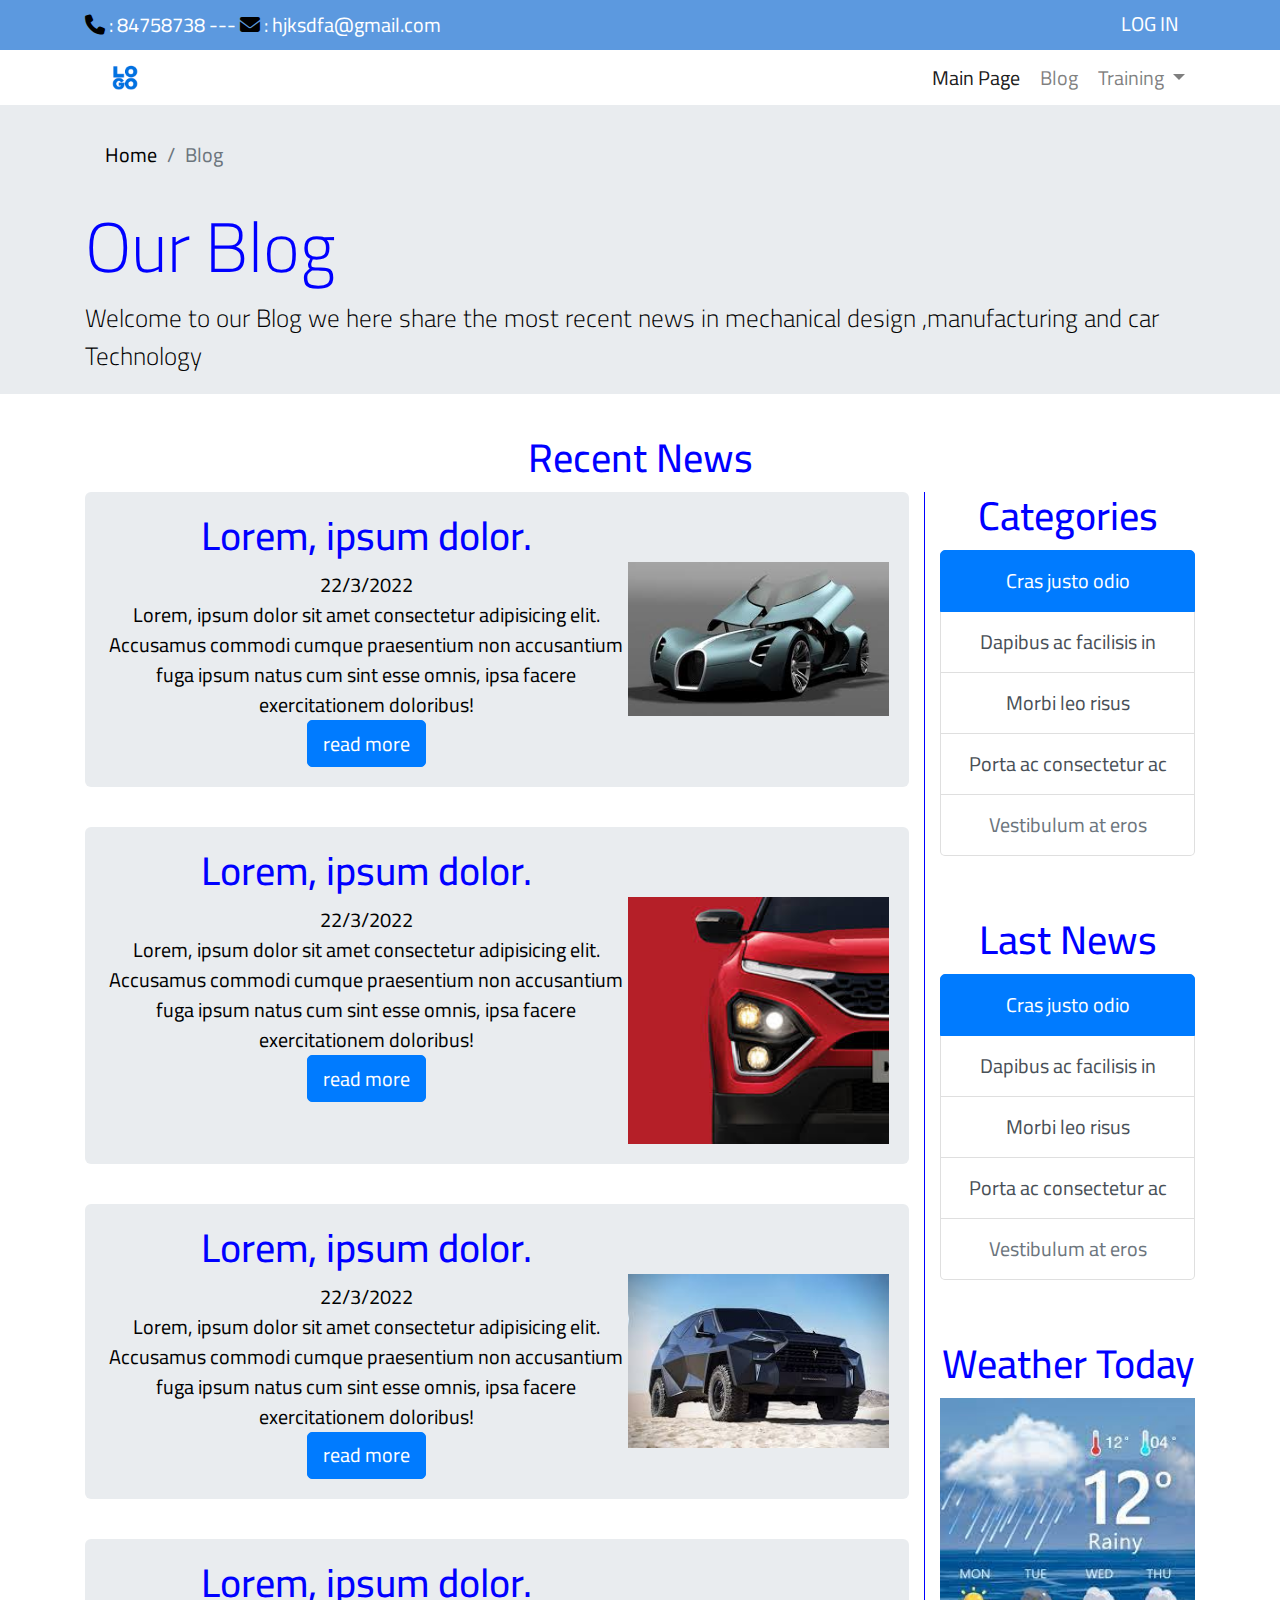
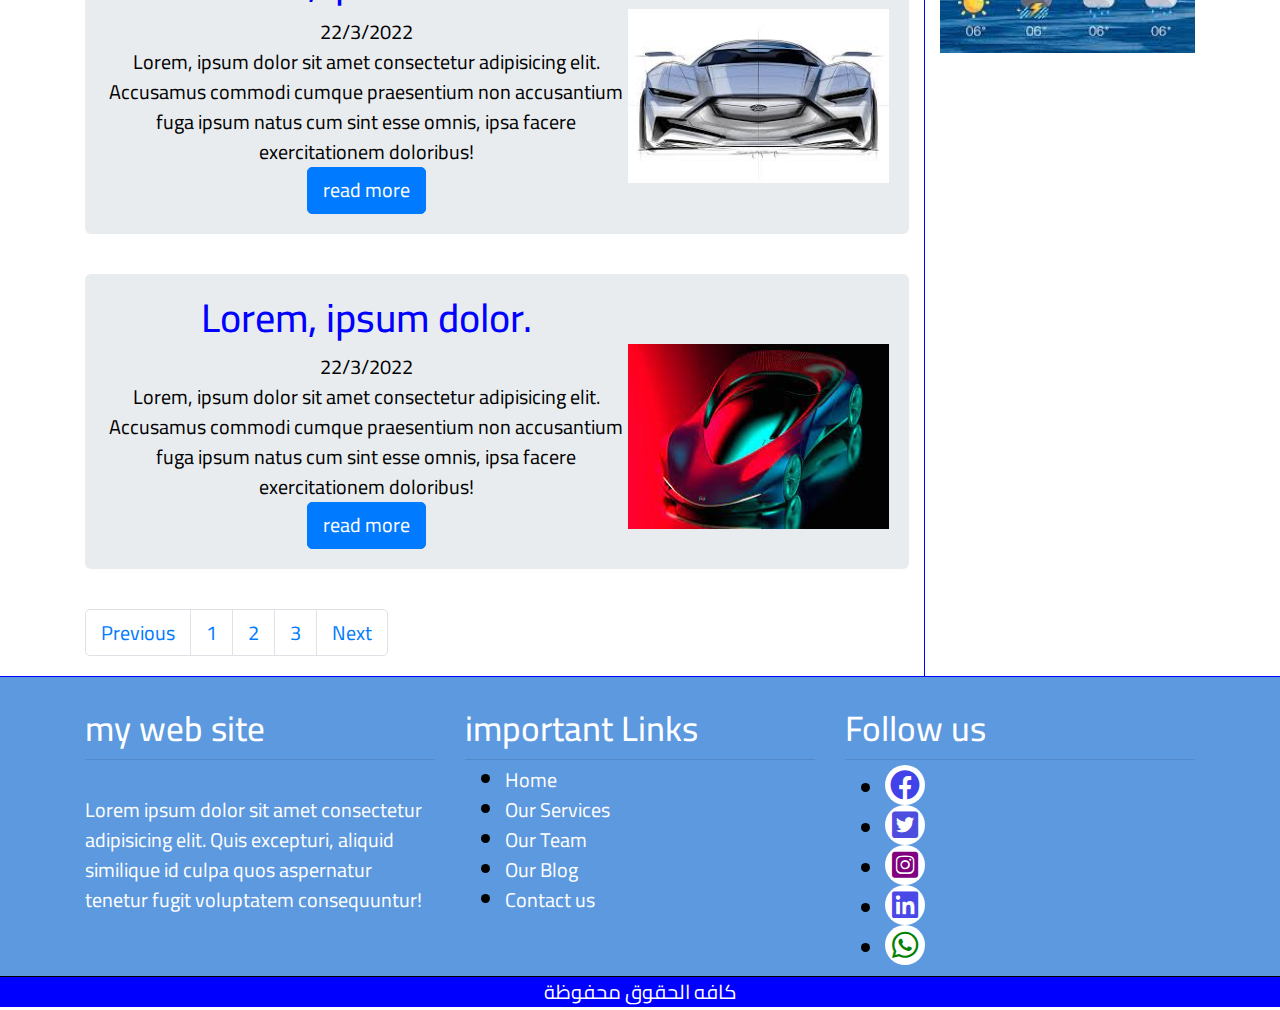
==== blog.html @ 3416439b "Add files via upload" ====
<!DOCTYPE html>
<html lang="en">

<head>
    <meta charset="UTF-8">
    <meta http-equiv="X-UA-Compatible" content="IE=edge">
    <meta name="viewport" content="width=device-width, initial-scale=1.0">
    <link rel="stylesheet" href="https://cdn.jsdelivr.net/npm/bootstrap@4.0.0/dist/css/bootstrap.min.css"
        integrity="sha384-Gn5384xqQ1aoWXA+058RXPxPg6fy4IWvTNh0E263XmFcJlSAwiGgFAW/dAiS6JXm" crossorigin="anonymous">
    <link rel="stylesheet" href="style/all.min.css">
    <link rel="stylesheet" href="style/style.css">
    <title>Blog</title>
</head>

<body style="height: 1500px;">
    <header>
        <div class="container">
            <div class="row">
                <div class="col" style="color: white;"><i class="fa-solid fa-phone"></i> : 84758738 --- <i
                        class="fa-solid fa-envelope"></i> :
                    hjksdfa@gmail.com</div>
                <div class="col log">
                    <p class="btn">LOG IN </p>
                </div>
            </div>
        </div>
    </header>

    <nav class="navbar navbar-expand-lg navbar-light na">
        <div class="container">
            <a class="navbar-brand" href="index.html">
                <img src="images/تنزيل.png" alt="" style="width: 80px;">
            </a>
            <button class="navbar-toggler" type="button" data-toggle="collapse" data-target="#navbarSupportedContent"
                aria-controls="navbarSupportedContent" aria-expanded="false" aria-label="Toggle navigation">
                <span class="navbar-toggler-icon"></span>
            </button>

            <div class="collapse navbar-collapse" id="navbarSupportedContent">
                <ul class="navbar-nav ml-auto mar">
                    <li class="nav-item active">
                        <a class="nav-link" href="index.html">Main Page<span class="sr-only"></span></a>
                    </li>
                    <li class="nav-item">
                        <a class="nav-link" href="blog.html">Blog</a>
                    </li>
                    <li class="nav-item dropdown">
                        <a class="nav-link dropdown-toggle" href="#" id="navbarDropdown" role="button"
                            data-toggle="dropdown" aria-haspopup="true" aria-expanded="false">
                            Training
                        </a>
                        <div class="dropdown-menu" aria-labelledby="navbarDropdown">
                            <a class="dropdown-item drod" href="#">Product Design</a>
                            <a class="dropdown-item drod" href="#">Product Manufacturing</a>
                            <div class="dropdown-divider"></div>
                            <a class="dropdown-item drod" href="#">See the services we provide</a>
                        </div>
                    </li>

                </ul>
            </div>
        </div>
    </nav>
    <!-- page 2 -->
    <div class="jumbotron jumbotron-fluid">
        <div class="container">
            <nav aria-label="breadcrumb">
                <ol class="breadcrumb">
                    <li class="breadcrumb-item" style="color: black;"><a href="index.html"
                            style="color: black;">Home</a></li>
                    <li class="breadcrumb-item active" aria-current="page">Blog</li>
                </ol>
            </nav>
            <h1 class="display-4" style="color: blue;">Our Blog</h1>
            <p class="lead">Welcome to our Blog we here share the most recent news in mechanical design ,manufacturing
                and car Technology</p>
        </div>
    </div>
    <!-- page 2 -->

    <!-- Blog -->
    <div class="blog ">
        <div class="container text-center">
            <h2 style="color: blue;">Recent News</h2>
            <div class="row">
                <div class="col-md-9 col-12 m-0"  style="border-right: 1px solid blue;margin: 0;">
                    <div class="jumbotron">
                        <div class="blog_info">
                            <h2>Lorem, ipsum dolor.</h2>
                            <span>22/3/2022</span>
                            <p>Lorem, ipsum dolor sit amet consectetur adipisicing elit. Accusamus commodi cumque
                                praesentium non accusantium fuga ipsum natus cum sint esse omnis, ipsa facere
                                exercitationem doloribus!</p>
                            <a href="blog_datails.html" class="btn btn-primary">read more</a>
                        </div>
                        <div class="blog-img">
                            <img class="w-100" src="/images/car6.jpg" alt="">
                        </div>
                    </div>


                    <div class="jumbotron">
                        <div class="blog_info">
                            <h2>Lorem, ipsum dolor.</h2>
                            <span>22/3/2022</span>
                            <p>Lorem, ipsum dolor sit amet consectetur adipisicing elit. Accusamus commodi cumque
                                praesentium non accusantium fuga ipsum natus cum sint esse omnis, ipsa facere
                                exercitationem
                                doloribus!</p>
                            <a href="blog_datails.html" class="btn btn-primary">read more</a>
                        </div>
                        <div class="blog-img">
                            <img class="w-100" src="/images/car5.jpg" alt="">
                        </div>
                    </div>


                    <div class="jumbotron">
                        <div class="blog_info">
                            <h2>Lorem, ipsum dolor.</h2>
                            <span>22/3/2022</span>
                            <p>Lorem, ipsum dolor sit amet consectetur adipisicing elit. Accusamus commodi cumque
                                praesentium non accusantium fuga ipsum natus cum sint esse omnis, ipsa facere
                                exercitationem
                                doloribus!</p>
                            <a href="blog_datails.html" class="btn btn-primary">read more</a>
                        </div>
                        <div class="blog-img">
                            <img class="w-100" src="/images/car4.jpg" alt="">
                        </div>
                    </div>

                    <div class="jumbotron">
                        <div class="blog_info">
                            <h2>Lorem, ipsum dolor.</h2>
                            <span>22/3/2022</span>
                            <p>Lorem, ipsum dolor sit amet consectetur adipisicing elit. Accusamus commodi cumque
                                praesentium non accusantium fuga ipsum natus cum sint esse omnis, ipsa facere
                                exercitationem
                                doloribus!</p>
                            <a href="blog_datails.html" class="btn btn-primary">read more</a>
                        </div>
                        <div class="blog-img">
                            <img class="w-100" src="/images/car3.jpg" alt="">
                        </div>

                    </div>

                    <div class="jumbotron">
                        <div class="blog_info">
                            <h2>Lorem, ipsum dolor.</h2>
                            <span>22/3/2022</span>
                            <p>Lorem, ipsum dolor sit amet consectetur adipisicing elit. Accusamus commodi cumque
                                praesentium non accusantium fuga ipsum natus cum sint esse omnis, ipsa facere
                                exercitationem
                                doloribus!</p>
                            <a href="blog_datails.html" class="btn btn-primary">read more</a>
                        </div>
                        <div class="blog-img">
                            <img class="w-100" src="/images/car2.jpg" alt="">
                        </div>
                    </div>
                    <nav aria-label="Page navigation example">
                        <ul class="pagination">
                            <li class="page-item"><a class="page-link" href="#">Previous</a></li>
                            <li class="page-item"><a class="page-link" href="#">1</a></li>
                            <li class="page-item"><a class="page-link" href="#">2</a></li>
                            <li class="page-item"><a class="page-link" href="#">3</a></li>
                            <li class="page-item"><a class="page-link" href="#">Next</a></li>
                        </ul>
                    </nav>
                </div>
                <div class="col-md-3">
                    <div>
                        <h2>Categories</h2>
                        <div class="list-group">
                            <a href="#" class="list-group-item list-group-item-action active">
                                Cras justo odio
                            </a>
                            <a href="#" class="list-group-item list-group-item-action">Dapibus ac facilisis in</a>
                            <a href="#" class="list-group-item list-group-item-action">Morbi leo risus</a>
                            <a href="#" class="list-group-item list-group-item-action">Porta ac consectetur ac</a>
                            <a href="#" class="list-group-item list-group-item-action disabled">Vestibulum at eros</a>
                        </div>
                    </div>
                    <div class="mt-5">
                        <h2>Last News</h2>
                        <div class="list-group">
                            <a href="#" class="list-group-item list-group-item-action active">
                                Cras justo odio
                            </a>
                            <a href="#" class="list-group-item list-group-item-action">Dapibus ac facilisis in</a>
                            <a href="#" class="list-group-item list-group-item-action">Morbi leo risus</a>
                            <a href="#" class="list-group-item list-group-item-action">Porta ac consectetur ac</a>
                            <a href="#" class="list-group-item list-group-item-action disabled">Vestibulum at eros</a>
                        </div>
                    </div>
                    <div class="mt-5">
                        <h2>Weather Today</h2>
                        <img class=" w-100" src="/images/weather.jpg" alt="">
                    </div>
                </div>
            </div>
        </div>
    </div>


    <!-- Blog -->


    <!-- start footer -->
    <footer>
        <div class="container">
            <div class="row">
                <div class="col-sm-4">
                    <h3>my web site</h3>
                    <hr style="color: black;">
                    <p style="padding-top: 30px;color: white;">Lorem ipsum dolor sit amet consectetur adipisicing
                        elit.
                        Quis excepturi, aliquid similique id culpa quos aspernatur tenetur fugit voluptatem
                        consequuntur!</p>
                </div>
                <div class="col-sm-4">
                    <h3>important Links</h3>
                    <hr style="color: black;">
                    <ul>
                        <li>
                            <a href="index.html"> Home</a>
                        </li>
                        <li>
                            <a href=""> Our Services</a>

                        </li>
                        <li>
                            <a href=""> Our Team</a>
                        </li>
                        <li>
                            <a href="blog.html"> Our Blog</a>
                        </li>
                        <li>
                            <a href=""> Contact us</a>
                        </li>
                    </ul>
                </div>
                <div class="col-sm-4">
                    <h3>Follow us</h3>
                    <hr style="color: black;">
                    <ul>
                        <li>
                            <a href=""><i class="fa-brands fa-facebook" style="color: rgb(66, 66, 233);"></i></a>
                        </li>
                        <li>
                            <a href=""><i class="fa-brands fa-square-twitter " style="color: rgb(77, 77, 224);"></i></a>
                        </li>
                        <li>
                            <a href=""><i class="fa-brands fa-square-instagram " style="color:purple;"></i></a>
                        </li>
                        <li>
                            <a href=""><i class="fa-brands fa-linkedin " style="color: rgb(73, 73, 231);"></i></a>
                        </li>
                        <li>
                            <a href=""><i class="fa-brands fa-whatsapp " style="color: green;"></i></a>
                        </li>
                    </ul>
                </div>
            </div>
        </div>
    </footer>
    <div class="footer1">
        <div class="container">
            <div class="row">
                <div class="col">
                    <a href="">
                        <p>كافه الحقوق محفوظة </p>
                    </a>
                </div>
            </div>
        </div>
    </div>
    <!-- end footer -->

    <script src="https://code.jquery.com/jquery-3.2.1.slim.min.js"
        integrity="sha384-KJ3o2DKtIkvYIK3UENzmM7KCkRr/rE9/Qpg6aAZGJwFDMVNA/GpGFF93hXpG5KkN"
        crossorigin="anonymous"></script>
    <script src="https://cdn.jsdelivr.net/npm/popper.js@1.12.9/dist/umd/popper.min.js"
        integrity="sha384-ApNbgh9B+Y1QKtv3Rn7W3mgPxhU9K/ScQsAP7hUibX39j7fakFPskvXusvfa0b4Q"
        crossorigin="anonymous"></script>
    <script src="https://cdn.jsdelivr.net/npm/bootstrap@4.0.0/dist/js/bootstrap.min.js"
        integrity="sha384-JZR6Spejh4U02d8jOt6vLEHfe/JQGiRRSQQxSfFWpi1MquVdAyjUar5+76PVCmYl"
        crossorigin="anonymous"></script>
</body>

</html>
---- style/style.css ----
@import url('https://fonts.googleapis.com/css2?family=Cairo:wght@300&display=swap');
*{
    box-sizing: border-box;
    font-family: 'Cairo', sans-serif;
    font-size: 20px;
    color: black;
}
body{
    height:3000px;
}
header{
    background-color:rgb(92, 153, 223);
    height: 50px;
    line-height: 50px;
    z-index: 1000;
    position: sticky;
    top: 0;
    text-wrap: none;

}

.log{
    height: 50px;
    text-align: center;
    
}
header .btn {
    float: right;
    height: inherit;
    font-size: 20px;
    color: white;
}
.btn:hover{
    /* padding: 12px; */
    align-items: center center;
    background-color: darkblue;
    color: white;
}
.mar {
    margin-left: auto;
}
.drod{
    direction: rtl;
    margin-right: 0;
    padding-right: 0%;
}
li a{
    color: white;
}
.na{
    padding: 0;
}
hr{
    margin:0;
}
/* .slds{
    height: 400px;
    width: 100px;
} */
h5 ,p {
    color: white;
    font-size: 20px;
}
h5{
    margin-top: 120px;
    font-weight:bold;
}
.carousel-indicators li{
    height: 10px;
    width:50px ;
    margin-right: 10px;
    background-color: rgb(214, 59, 59);
    border-radius: 5px;
}
.over{
    width: 100%;
    height: 100%;
    background-color: rgba(86, 177, 219, 0.219);
    position: absolute;
    z-index: 1000;
}
.sr-only{
    color:white;
    font-weight:bold ;
    text-decoration: none;
}
.features{
    padding-bottom: 20px;
}
.features i {
    margin-top: 30px;
    background-color: white;
    height: 50px;
    width: 50px;
    padding-top: 15px;
    text-align: center;
}
.features .feature{
    background-color:rgb(92, 153, 223) ;
    border-radius: 50px 0px;
    padding: 0;
    margin-right: auto;
    transition: 1s;
    
}
.features .feature1{
    background-color:rgb(92, 153, 223) ;
    border-radius:0px 50px;
    padding: 0;
    margin-right: auto;
    transition: 1s;
}
.features .feature:hover{
    box-shadow: 5px 5px 10px rgb(7, 50, 100)  ;
    transform: translateY(-10px) ;
    background-color:rgba(149, 195, 248, 0.973) ;
    transform: rotatey(360deg);
    
}
.features p{
    color: white;
    padding: 5px;
}
.our-team{
    border-top: 1px blue solid;
}
.card-body a {
margin: auto;
}
.card:hover{
    transform:translateY(-10px) ;
}
.card img{
    height:200px
}
.our-team{
    background-color: rgba(90, 138, 209, 0.082);
    padding: 20px;
}
.statistic{
    height: 500px;
    background-image: url(../images/stat.jpg);
    background-repeat: no-repeat;
    background-size: cover;
    background-position: center center;
    background-attachment: fixed;
    margin: auto;
    border-top: 1px blue solid;
}
.statistic .over-lay{
    background-color: rgba(0, 0, 0, 0.411);
    width: inherit;
    height: inherit;
    padding-top: 10%;
    white-space: nowrap;
    overflow: scroll;
    text-overflow: ellipsis;

}
.statistic .container{
    margin: 0px;
    margin-right: 0px;
}
.statistic  .sp{
    margin-left: 10px;
}
.statistic .over-lay h3{
    margin:0 5px;
    font-size: 40px;
    text-align: center;
    font-weight: bold;
    text-overflow:clip;
}
.statistic .over-lay p{
    font-size: 50px;
    color: white;
    text-align: center;
    text-overflow:clip;
}
.our-customers{
    line-height: 300px;
    border-top: 1px blue solid;
}
.our-customers img{
    height:100px;
    width: 100%;
    margin-top: 30px;

}
.our-customers .over1{
    height: 100%;
    width: 100%;
}
.latest-news {
    border-top: 1px blue solid;
    background-color:rgba(90, 138, 209, 0.082) ;
    padding-bottom: 30px;
}
.latest-news h5 , p{
    color: black;
    margin: 0;
    
}
footer{
    border-top: 1px blue solid;
    background-color:rgb(92, 153, 223);
    padding: 30px;
    height: 300px;
    
}
footer h3 {
    color: white;
}

footer a{
    text-decoration: none;
}
/* footer li{
    list-style: none;
} */
footer a:hover{
    color: black;
    font-size: 20px;
}
footer i{ 
    font-size: 30px;
    background-color: white;
    border-radius: 50%;
    height: 40px;
    width: 40px;
    text-align: center;
    padding-top: 5px;
}
footer i:hover{
    transform: scale(1.1);
}

footer hr{
    color: black;
    margin-bottom: 5px;
    font-weight: bolder;
}
.footer1{
    background-color: blue;
   text-align: center;
   border-top: 1px black solid;
}
.footer1  p{
    color: white;
}
.jumbotron{
    padding: 20px;
    display: flex;
    justify-content: space-between;
    
}
.jumbotron .blog_info{
    flex:2;
}
.jumbotron .blog-img{
    flex: 1;
    padding-top: 50px;
    /* width: 100em;
    text-align: center;
    
 */}
 .blog-ditails h2{
    margin : 20px auto;
 }
 .blog-ditails p{
     line-height: 2;
     padding: 10px;
 }
 .blog-ditails .card{
     border:1px blue solid;
 }
 .blog-ditails .card:hover{
     transform: rotateY(0);
 }
 .blog h2{
     color: blue;
 }
 .blog-ditails h2{
    color: blue;
}
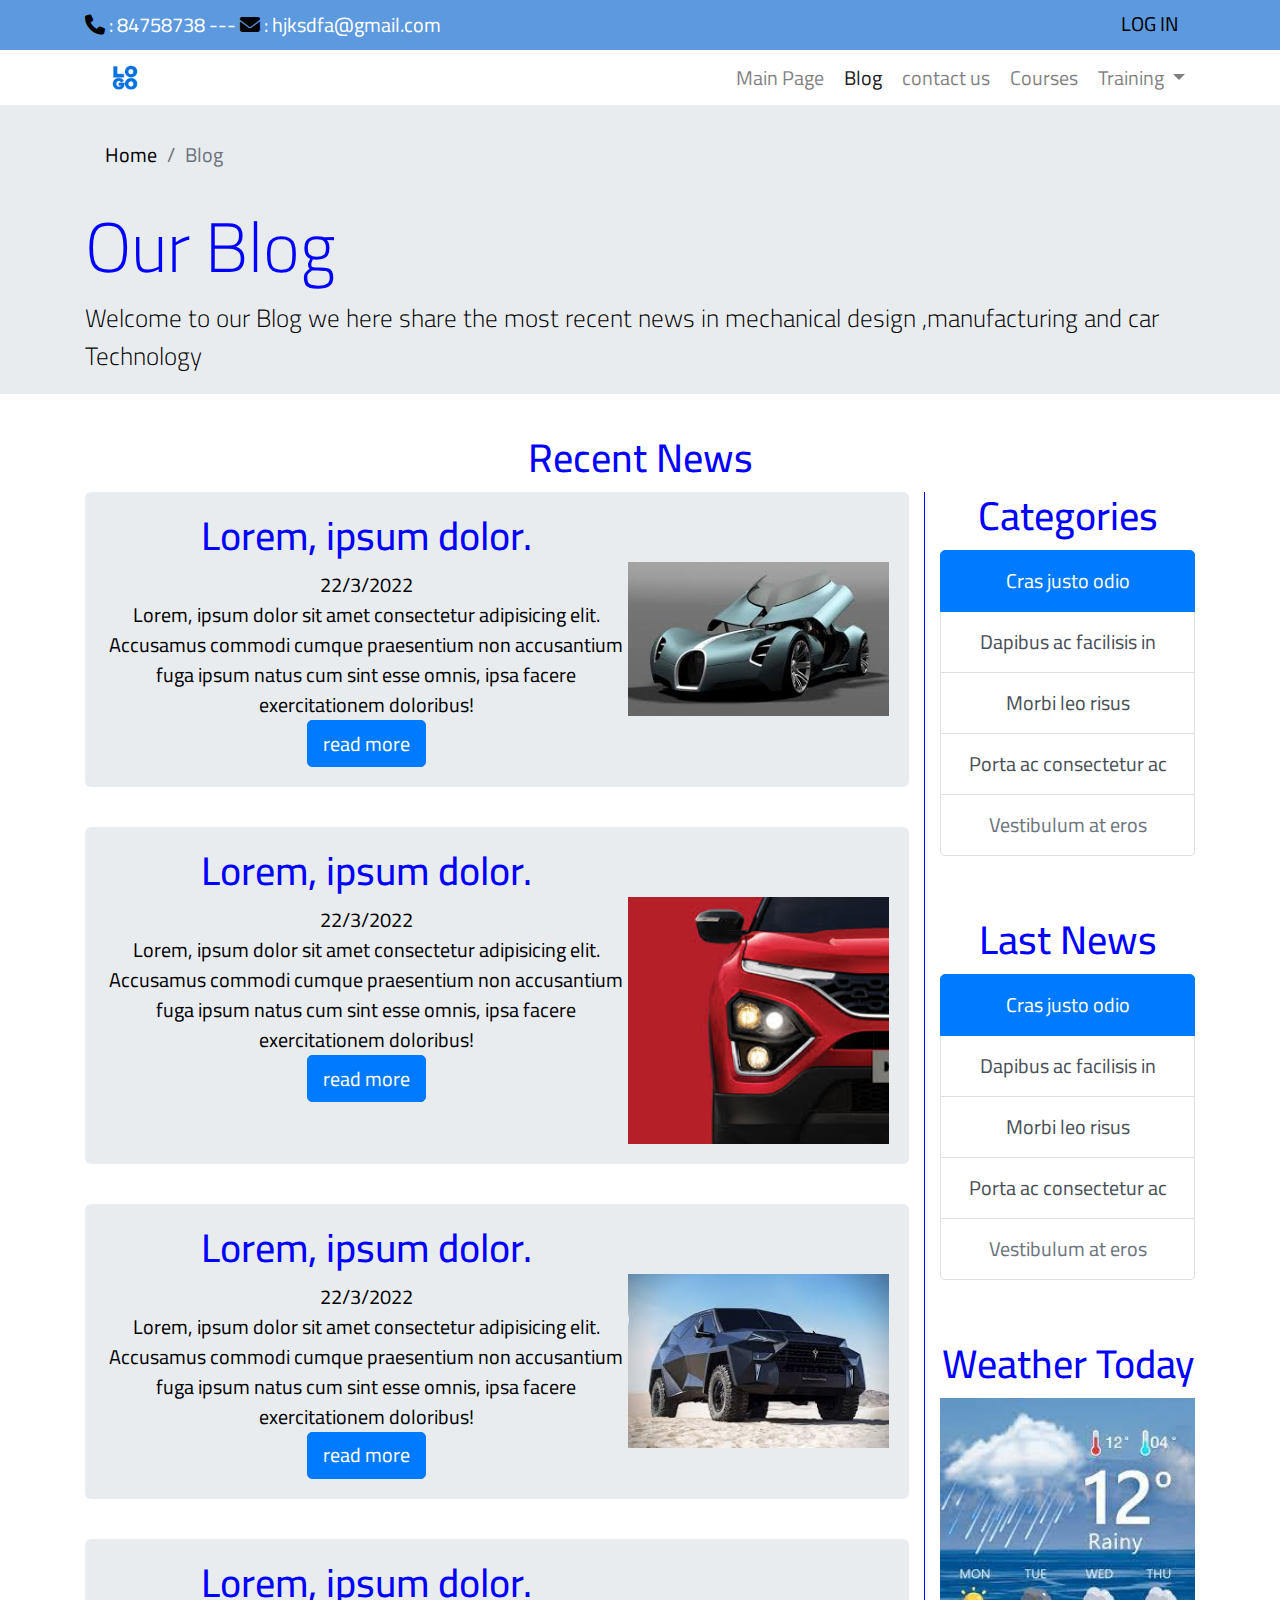
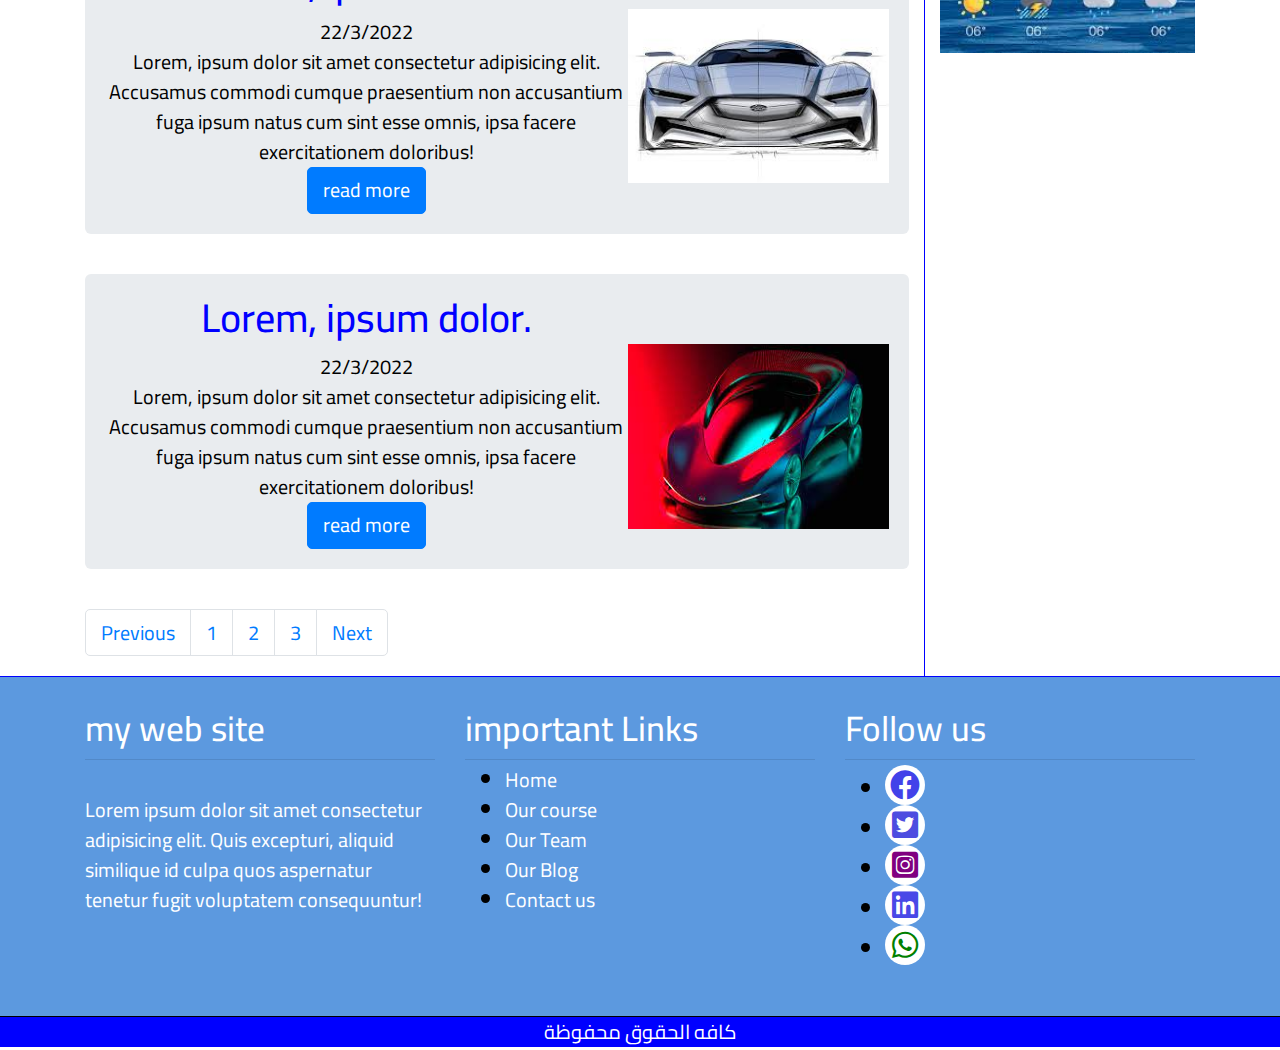
==== commit a2997a2f: "Add files via upload" ====
--- a/blog.html
+++ b/blog.html
@@ -20,7 +20,7 @@
                         class="fa-solid fa-envelope"></i> :
                     hjksdfa@gmail.com</div>
                 <div class="col log">
-                    <p class="btn">LOG IN </p>
+                    <a class="btn" data-toggle="modal" data-target="#exampleModal">LOG IN </a>
                 </div>
             </div>
         </div>
@@ -38,12 +38,18 @@
 
             <div class="collapse navbar-collapse" id="navbarSupportedContent">
                 <ul class="navbar-nav ml-auto mar">
-                    <li class="nav-item active">
+                    <li class="nav-item ">
                         <a class="nav-link" href="index.html">Main Page<span class="sr-only"></span></a>
                     </li>
-                    <li class="nav-item">
+                    <li class="nav-item active">
                         <a class="nav-link" href="blog.html">Blog</a>
                     </li>
+                    <li class="nav-item">
+                        <a class="nav-link" href="contact_us.html">contact us</a>
+                      </li>
+                      <li class="nav-item">
+                        <a class="nav-link" href="training.html">Courses</a>
+                      </li>
                     <li class="nav-item dropdown">
                         <a class="nav-link dropdown-toggle" href="#" id="navbarDropdown" role="button"
                             data-toggle="dropdown" aria-haspopup="true" aria-expanded="false">
@@ -94,7 +100,7 @@
                             <a href="blog_datails.html" class="btn btn-primary">read more</a>
                         </div>
                         <div class="blog-img">
-                            <img class="w-100" src="/images/car6.jpg" alt="">
+                            <img class="w-100" src="images/car6.jpg" alt="">
                         </div>
                     </div>
 
@@ -110,7 +116,7 @@
                             <a href="blog_datails.html" class="btn btn-primary">read more</a>
                         </div>
                         <div class="blog-img">
-                            <img class="w-100" src="/images/car5.jpg" alt="">
+                            <img class="w-100" src="images/car5.jpg" alt="">
                         </div>
                     </div>
 
@@ -126,7 +132,7 @@
                             <a href="blog_datails.html" class="btn btn-primary">read more</a>
                         </div>
                         <div class="blog-img">
-                            <img class="w-100" src="/images/car4.jpg" alt="">
+                            <img class="w-100" src="images/car4.jpg" alt="">
                         </div>
                     </div>
 
@@ -141,7 +147,7 @@
                             <a href="blog_datails.html" class="btn btn-primary">read more</a>
                         </div>
                         <div class="blog-img">
-                            <img class="w-100" src="/images/car3.jpg" alt="">
+                            <img class="w-100" src="images/car3.jpg" alt="">
                         </div>
 
                     </div>
@@ -157,7 +163,7 @@
                             <a href="blog_datails.html" class="btn btn-primary">read more</a>
                         </div>
                         <div class="blog-img">
-                            <img class="w-100" src="/images/car2.jpg" alt="">
+                            <img class="w-100" src="images/car2.jpg" alt="">
                         </div>
                     </div>
                     <nav aria-label="Page navigation example">
@@ -197,7 +203,7 @@
                     </div>
                     <div class="mt-5">
                         <h2>Weather Today</h2>
-                        <img class=" w-100" src="/images/weather.jpg" alt="">
+                        <img class=" w-100" src="images/weather.jpg" alt="">
                     </div>
                 </div>
             </div>
@@ -206,7 +212,39 @@
 
 
     <!-- Blog -->
-
+  <!-- Modal -->
+  <div class="modal fade" id="exampleModal" tabindex="-1" role="dialog" aria-labelledby="exampleModalLabel"
+    aria-hidden="true">
+    <div class="modal-dialog" role="document">
+      <div class="modal-content">
+        <div class="modal-header" style="height: 100px;">
+          <h5 class="modal-title mt-3" style="margin: 0px;color: blue;" id="exampleModalLabel">LOG IN</h5>
+          <button type="button" class="close" data-dismiss="modal" aria-label="Close">
+            <span aria-hidden="true">&times;</span>
+          </button>
+        </div>
+        <div class="modal-body">
+          <form>
+            <div class="form-group">
+              <label for="exampleInputEmail1">Email address</label>
+              <input type="email" class="form-control" id="exampleInputEmail1" aria-describedby="emailHelp"
+                placeholder="Enter email">
+              <small id="emailHelp" class="form-text text-muted">We'll never share your email with anyone else.</small>
+            </div>
+            <div class="form-group">
+              <label for="exampleInputPassword1">Password</label>
+              <input type="password" class="form-control" id="exampleInputPassword1" placeholder="Password">
+            </div>
+            <div class="modal-footer">
+              <button type="button" class="btn btn-primary">Log in </button>
+              <button type="button" class="btn btn-secondary" data-dismiss="modal">Close</button>
+            </div>
+          </form>
+        </div>
+      </div>
+    </div>
+   </div>
+    <!-- modal -
 
     <!-- start footer -->
     <footer>
@@ -228,7 +266,8 @@
                             <a href="index.html"> Home</a>
                         </li>
                         <li>
-                            <a href=""> Our Services</a>
+                            <a href="training.html"> Our course</a>
+
 
                         </li>
                         <li>
@@ -238,7 +277,7 @@
                             <a href="blog.html"> Our Blog</a>
                         </li>
                         <li>
-                            <a href=""> Contact us</a>
+                            <a href="contact_us.html"> Contact us</a>
                         </li>
                     </ul>
                 </div>
--- a/style/style.css
+++ b/style/style.css
@@ -5,18 +5,20 @@
     font-family: 'Cairo', sans-serif;
     font-size: 20px;
     color: black;
+    margin: 0px;
+    
 }
 body{
-    height:3000px;
+  max-height:3000px;
 }
 header{
     background-color:rgb(92, 153, 223);
     height: 50px;
     line-height: 50px;
-    z-index: 1000;
+    z-index: 10000;
     position: sticky;
     top: 0;
-    text-wrap: none;
+    overflow: auto;
 
 }
 
@@ -154,8 +156,7 @@
     height: inherit;
     padding-top: 10%;
     white-space: nowrap;
-    overflow: scroll;
-    text-overflow: ellipsis;
+    overflow-y: auto;
 
 }
 .statistic .container{
@@ -206,8 +207,10 @@
     border-top: 1px blue solid;
     background-color:rgb(92, 153, 223);
     padding: 30px;
-    height: 300px;
-    
+    height: 340px;
+    margin: 0;
+    overflow-wrap: none;
+    overflow: auto;
 }
 footer h3 {
     color: white;
@@ -283,4 +286,47 @@
  }
  .blog-ditails h2{
     color: blue;
+}
+.contact .card{
+    margin-bottom: 20px;
+}
+.contact .card:hover{
+    transform: none;
+}
+.contact{
+    background-color:rgba(90, 138, 209, 0.082) ;
+    padding: 30px;
+    border-top: blue 1px solid;
+}
+.card-deck a {
+    cursor: pointer;
+}
+.modal-content .modal-header button{
+    border: 1px rgb(167, 163, 163);
+    height: 40px;
+    width: 30px;
+   background-color: white;
+}
+.card-deck i {
+    font-size: 20px;
+    color: blue;
+    height: 30px;
+    width: 30px;
+}
+.card-deck img:hover{
+    transform: scale(1.1);
+    overflow: hidden;
+}
+.cor {
+    background-color:rgba(90, 138, 209, 0.082) ;
+    padding: 30px;
+    border-top: 1px blue solid;
+}
+.cours-details .card:hover{
+    transform: scale(1);
+}
+.cours-details {
+    padding: 100px 0px;
+  background-color: rgba(90, 138, 209, 0.082);
+  border-top: 1px blue solid;
 }